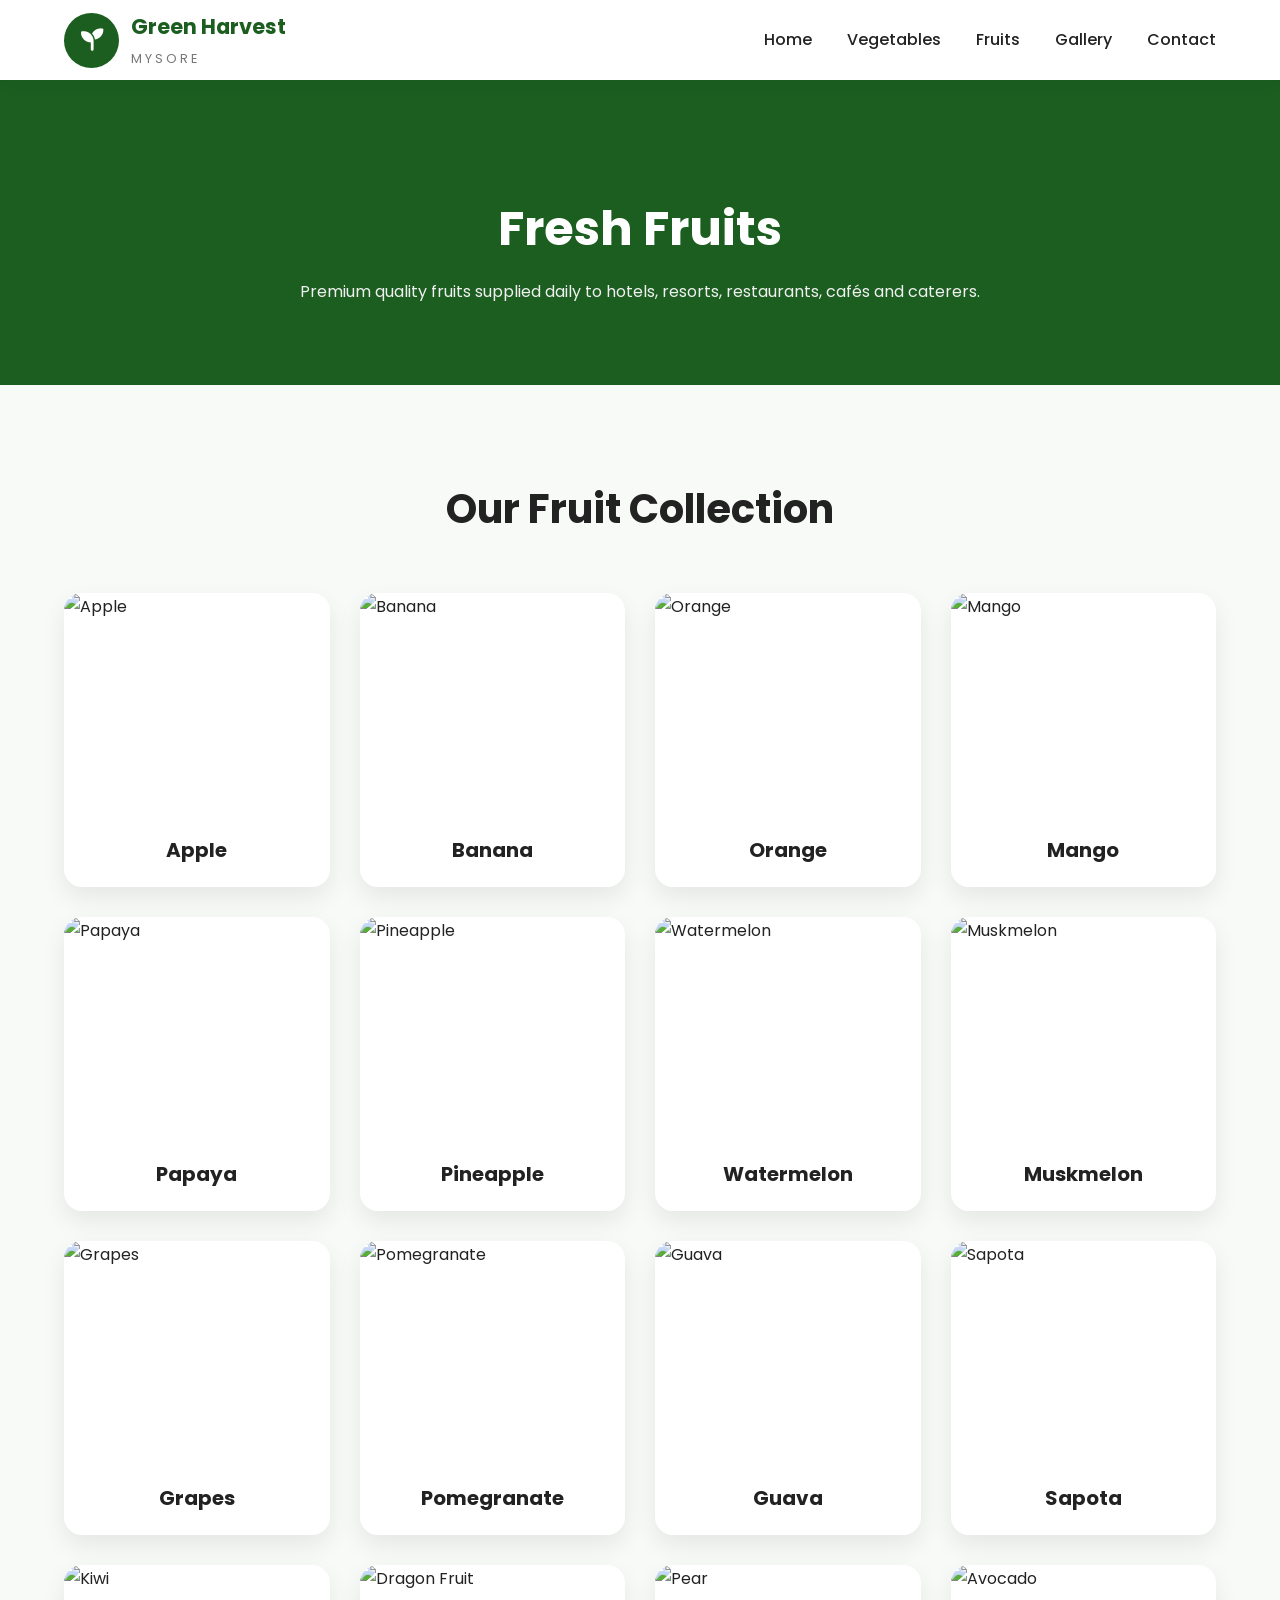
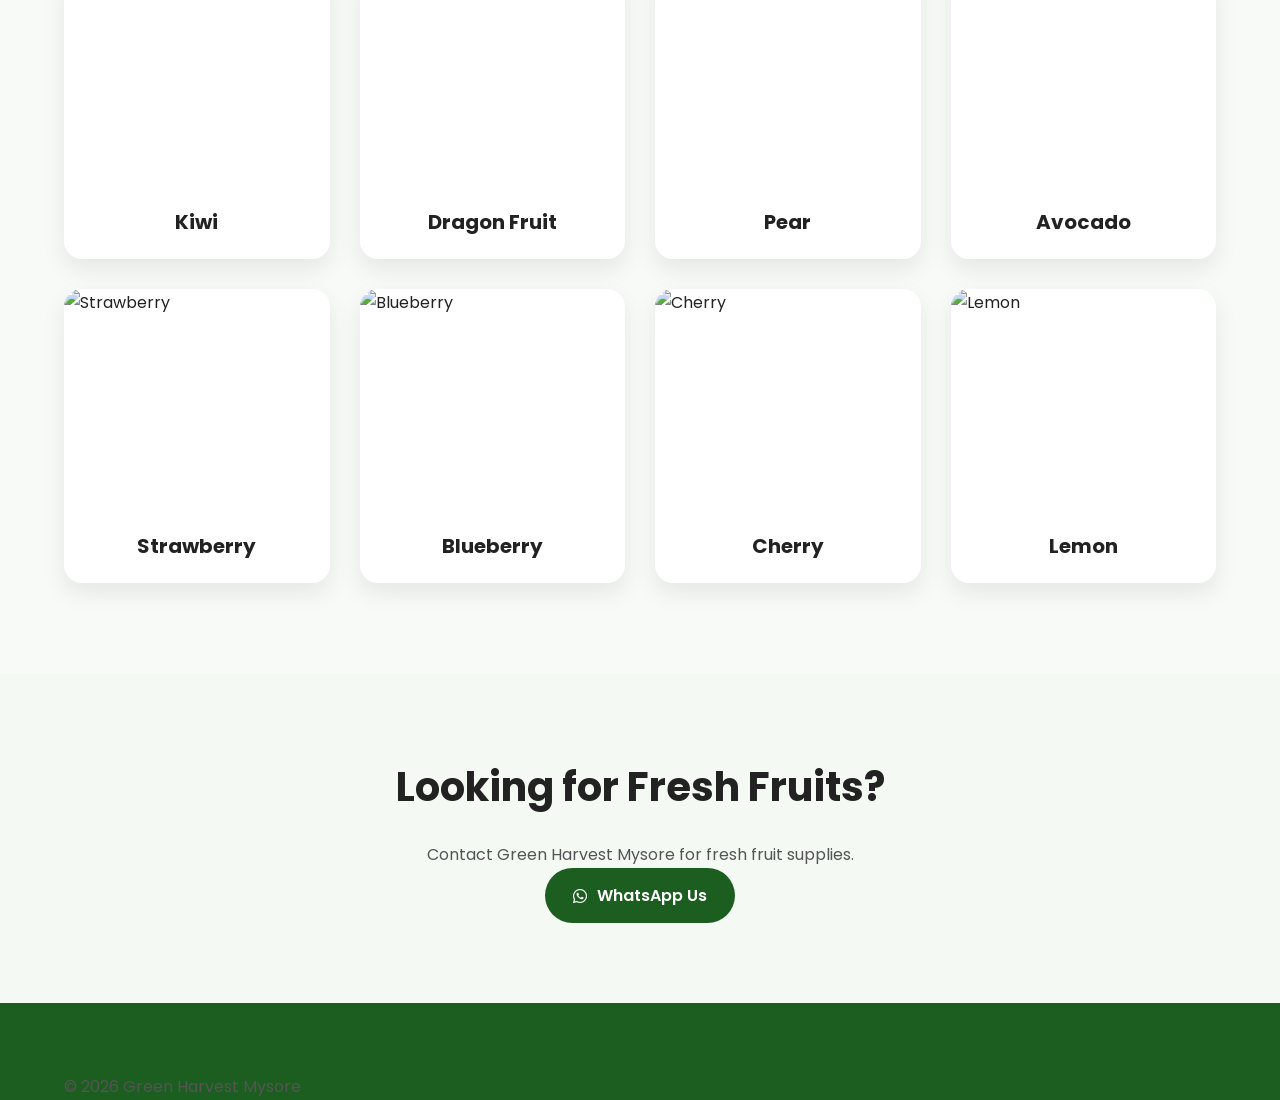
==== fruits.html @ 1bd70e09 "Added vegetables and fruits catalogue pages" ====
<!DOCTYPE html>
<html lang="en">

<head>

    <meta charset="UTF-8">
    <meta name="viewport" content="width=device-width, initial-scale=1.0">

    <title>Fresh Fruits | Green Harvest Mysore</title>

    <link rel="stylesheet" href="css/style.css">
    <link rel="stylesheet" href="css/responsive.css">

    <link rel="preconnect" href="https://fonts.googleapis.com">

    <link rel="preconnect" href="https://fonts.gstatic.com" crossorigin>

    <link href="https://fonts.googleapis.com/css2?family=Poppins:wght@300;400;500;600;700&display=swap" rel="stylesheet">

    <link rel="stylesheet"
        href="https://cdnjs.cloudflare.com/ajax/libs/font-awesome/6.7.2/css/all.min.css">

</head>

<body>

<!-- HEADER -->

<header class="header">

<div class="container navbar">

<a href="index.html" class="logo">

<div class="logo-icon">

<i class="fa-solid fa-seedling"></i>

</div>

<div>

<h2>Green Harvest</h2>

<span>MYSORE</span>

</div>

</a>

<nav>

<ul class="nav-links">

<li><a href="index.html">Home</a></li>

<li><a href="vegetables.html">Vegetables</a></li>

<li><a href="fruits.html" class="active">Fruits</a></li>

<li><a href="index.html#gallery">Gallery</a></li>

<li><a href="index.html#contact">Contact</a></li>

</ul>

</nav>

</div>

</header>

<!-- HERO -->

<section class="page-hero">

<div class="container">

<h1>Fresh Fruits</h1>

<p>

Premium quality fruits supplied daily to hotels,
resorts, restaurants, cafés and caterers.

</p>

</div>

</section>

<!-- FRUITS -->

<section class="catalogue section">

<div class="container">

<h2 class="catalog-title">

Our Fruit Collection

</h2>

<div class="catalog-grid">

<div class="catalog-card">
<img src="images/fruits/apple.jpg" alt="Apple">
<h3>Apple</h3>
</div>

<div class="catalog-card">
<img src="images/fruits/banana.jpg" alt="Banana">
<h3>Banana</h3>
</div>

<div class="catalog-card">
<img src="images/fruits/orange.jpg" alt="Orange">
<h3>Orange</h3>
</div>

<div class="catalog-card">
<img src="images/fruits/mango.jpg" alt="Mango">
<h3>Mango</h3>
</div>

<div class="catalog-card">
<img src="images/fruits/papaya.jpg" alt="Papaya">
<h3>Papaya</h3>
</div>

<div class="catalog-card">
<img src="images/fruits/pineapple.jpg" alt="Pineapple">
<h3>Pineapple</h3>
</div>

<div class="catalog-card">
<img src="images/fruits/watermelon.jpg" alt="Watermelon">
<h3>Watermelon</h3>
</div>

<div class="catalog-card">
<img src="images/fruits/muskmelon.jpg" alt="Muskmelon">
<h3>Muskmelon</h3>
</div>

<div class="catalog-card">
<img src="images/fruits/grapes.jpg" alt="Grapes">
<h3>Grapes</h3>
</div>

<div class="catalog-card">
<img src="images/fruits/pomegranate.jpg" alt="Pomegranate">
<h3>Pomegranate</h3>
</div>

<div class="catalog-card">
<img src="images/fruits/guava.jpg" alt="Guava">
<h3>Guava</h3>
</div>

<div class="catalog-card">
<img src="images/fruits/sapota.jpg" alt="Sapota">
<h3>Sapota</h3>
</div>

<div class="catalog-card">
<img src="images/fruits/kiwi.jpg" alt="Kiwi">
<h3>Kiwi</h3>
</div>

<div class="catalog-card">
<img src="images/fruits/dragon-fruit.jpg" alt="Dragon Fruit">
<h3>Dragon Fruit</h3>
</div>

<div class="catalog-card">
<img src="images/fruits/pear.jpg" alt="Pear">
<h3>Pear</h3>
</div>

<div class="catalog-card">
<img src="images/fruits/avocado.jpg" alt="Avocado">
<h3>Avocado</h3>
</div>

<div class="catalog-card">
<img src="images/fruits/strawberry.jpg" alt="Strawberry">
<h3>Strawberry</h3>
</div>

<div class="catalog-card">
<img src="images/fruits/blueberry.jpg" alt="Blueberry">
<h3>Blueberry</h3>
</div>

<div class="catalog-card">
<img src="images/fruits/cherry.jpg" alt="Cherry">
<h3>Cherry</h3>
</div>

<div class="catalog-card">
<img src="images/fruits/lemon.jpg" alt="Lemon">
<h3>Lemon</h3>
</div>

</div>

</div>

</section>

<!-- CONTACT CTA -->

<section class="contact-banner">

<div class="container">

<h2>

Looking for Fresh Fruits?

</h2>

<p>

Contact Green Harvest Mysore for fresh fruit supplies.

</p>

<a href="https://wa.me/917022306347"

class="primary-btn"

target="_blank">

<i class="fa-brands fa-whatsapp"></i>

WhatsApp Us

</a>

</div>

</section>

<!-- FOOTER -->

<footer>

<div class="container">

<p>

© 2026 Green Harvest Mysore

</p>

</div>

</footer>

</body>

</html>
---- css/style.css ----
/* ==========================================
   GREEN HARVEST MYSORE
   MAIN STYLESHEET
========================================== */

/* Google Font */
@import url('https://fonts.googleapis.com/css2?family=Poppins:wght@300;400;500;600;700;800&display=swap');

/* ========= ROOT ========= */

:root{
    --primary:#1B5E20;
    --primary-light:#2E7D32;
    --accent:#66BB6A;
    --white:#ffffff;
    --dark:#222;
    --text:#555;
    --bg:#f8faf8;
    --shadow:0 10px 30px rgba(0,0,0,.08);
    --radius:16px;
    --transition:.35s ease;
}

/* ========= RESET ========= */

*{
    margin:0;
    padding:0;
    box-sizing:border-box;
}

html{
    scroll-behavior:smooth;
}

body{
    font-family:'Poppins',sans-serif;
    background:var(--bg);
    color:var(--dark);
    line-height:1.7;
    overflow-x:hidden;
}

img{
    width:100%;
    display:block;
}

a{
    text-decoration:none;
    color:inherit;
}

ul{
    list-style:none;
}

.container{
    width:min(1200px,90%);
    margin:auto;
}

.section{
    padding:90px 0;
}

/* ========= TYPOGRAPHY ========= */

h1,h2,h3,h4{
    color:var(--dark);
    font-weight:700;
}

h1{
    font-size:3.6rem;
    line-height:1.2;
}

h2{
    font-size:2.5rem;
    margin-bottom:20px;
}

h3{
    font-size:1.3rem;
}

p{
    color:var(--text);
}

.section-heading{
    text-align:center;
    max-width:700px;
    margin:0 auto 60px;
}

.section-heading span,
.section-badge{
    display:inline-block;
    background:#e8f5e9;
    color:var(--primary);
    padding:8px 18px;
    border-radius:50px;
    font-weight:600;
    margin-bottom:15px;
}

/* ========= BUTTONS ========= */

.primary-btn,
.secondary-btn,
.call-btn,
.whatsapp-btn{
    display:inline-flex;
    align-items:center;
    justify-content:center;
    gap:10px;
    padding:14px 28px;
    border-radius:50px;
    font-weight:600;
    transition:var(--transition);
}

.primary-btn{
    background:var(--primary);
    color:#fff;
}

.primary-btn:hover{
    background:var(--primary-light);
    transform:translateY(-3px);
}

.secondary-btn{
    border:2px solid var(--primary);
    color:var(--primary);
}

.secondary-btn:hover{
    background:var(--primary);
    color:#fff;
}

/* ========= TOP BAR ========= */

.top-bar{
    background:var(--primary);
    color:#fff;
    font-size:.9rem;
    padding:10px 0;
}

.top-bar-content{
    display:flex;
    justify-content:space-between;
    flex-wrap:wrap;
    gap:20px;
}

.top-bar i{
    margin-right:8px;
}

/* ========= HEADER ========= */

.header{
    position:sticky;
    top:0;
    z-index:999;
    background:rgba(255,255,255,.95);
    backdrop-filter:blur(12px);
    box-shadow:0 2px 20px rgba(0,0,0,.05);
}

.navbar{
    display:flex;
    justify-content:space-between;
    align-items:center;
    height:80px;
}

.logo{
    display:flex;
    align-items:center;
    gap:12px;
}

.logo-icon{
    width:55px;
    height:55px;
    border-radius:50%;
    background:var(--primary);
    color:#fff;
    display:flex;
    align-items:center;
    justify-content:center;
    font-size:1.4rem;
}

.logo h2{
    margin:0;
    font-size:1.3rem;
    color:var(--primary);
}

.logo span{
    letter-spacing:3px;
    font-size:.8rem;
    color:#777;
}

.nav-links{
    display:flex;
    gap:35px;
}

.nav-links a{
    font-weight:500;
    transition:.3s;
}

.nav-links a:hover{
    color:var(--primary);
}

.nav-buttons{
    display:flex;
    gap:15px;
}

.call-btn{
    border:2px solid var(--primary);
    color:var(--primary);
}

.call-btn:hover{
    background:var(--primary);
    color:#fff;
}

.whatsapp-btn{
    background:#25D366;
    color:#fff;
}

.whatsapp-btn:hover{
    transform:translateY(-3px);
}

.hamburger{
    display:none;
    cursor:pointer;
}

.hamburger span{
    width:28px;
    height:3px;
    background:#222;
    margin:5px 0;
    display:block;
}

/* ========= HERO ========= */

.hero{
    position:relative;
    min-height:90vh;
    display:flex;
    align-items:center;
    overflow:hidden;
    background:linear-gradient(135deg,#f5fff5,#e8f5e9);
}

.hero-container{
    display:grid;
    grid-template-columns:1fr 1fr;
    align-items:center;
    gap:60px;
}

.hero-badge{
    display:inline-flex;
    align-items:center;
    gap:10px;
    padding:10px 20px;
    background:#fff;
    border-radius:50px;
    color:var(--primary);
    box-shadow:var(--shadow);
    margin-bottom:25px;
}

.hero h1 span{
    color:var(--primary);
}

.hero p{
    margin:25px 0;
    font-size:1.05rem;
}

.hero-buttons{
    display:flex;
    gap:20px;
    margin-bottom:35px;
}

.hero-features{
    display:flex;
    gap:30px;
    flex-wrap:wrap;
}

.hero-features div{
    display:flex;
    align-items:center;
    gap:8px;
    font-weight:500;
}

.hero-features i{
    color:var(--primary);
}

.hero-image img{
    border-radius:25px;
    box-shadow:var(--shadow);
}
/*==========================================
ABOUT
==========================================*/

.about-grid{
    display:grid;
    grid-template-columns:repeat(2,1fr);
    gap:70px;
    align-items:center;
}

.about-image img{
    border-radius:20px;
    box-shadow:var(--shadow);
}

.about-content p{
    margin:20px 0;
}

.about-features{
    margin-top:35px;
    display:grid;
    gap:20px;
}

.feature{
    display:flex;
    align-items:center;
    gap:18px;
    background:#fff;
    padding:18px;
    border-radius:15px;
    box-shadow:var(--shadow);
}

.feature i{
    width:60px;
    height:60px;
    border-radius:50%;
    background:var(--primary);
    color:#fff;
    display:flex;
    justify-content:center;
    align-items:center;
    font-size:1.3rem;
}

/*==========================================
WHY CHOOSE US
==========================================*/

.why{
    background:#f4f9f4;
}

.why-grid{
    display:grid;
    grid-template-columns:repeat(auto-fit,minmax(250px,1fr));
    gap:30px;
}

.why-card{
    background:#fff;
    padding:35px 25px;
    text-align:center;
    border-radius:20px;
    box-shadow:var(--shadow);
    transition:var(--transition);
}

.why-card:hover{
    transform:translateY(-10px);
}

.why-card i{
    width:75px;
    height:75px;
    border-radius:50%;
    background:var(--primary);
    color:#fff;
    display:flex;
    align-items:center;
    justify-content:center;
    font-size:28px;
    margin:auto auto 20px;
}

.why-card h3{
    margin-bottom:12px;
}

/*==========================================
PRODUCTS
==========================================*/

.product-grid{
    display:grid;
    grid-template-columns:repeat(auto-fit,minmax(260px,1fr));
    gap:35px;
}

.product-card{
    background:#fff;
    border-radius:20px;
    overflow:hidden;
    box-shadow:var(--shadow);
    transition:var(--transition);
}

.product-card:hover{
    transform:translateY(-10px);
}

.product-card img{
    height:250px;
    object-fit:cover;
}

.product-content{
    padding:25px;
}

.product-content h3{
    margin-bottom:15px;
}

.product-content p{
    margin-bottom:20px;
}

.product-content a{
    display:inline-block;
    color:var(--primary);
    font-weight:600;
}

/*==========================================
INDUSTRIES
==========================================*/

.industries{
    background:#f7faf7;
}

.industry-grid{
    display:grid;
    grid-template-columns:repeat(auto-fit,minmax(180px,1fr));
    gap:25px;
}

.industry-card{
    background:#fff;
    border-radius:18px;
    padding:30px;
    text-align:center;
    box-shadow:var(--shadow);
    transition:var(--transition);
}

.industry-card:hover{
    transform:translateY(-8px);
}

.industry-card i{
    font-size:38px;
    color:var(--primary);
    margin-bottom:15px;
}

/*==========================================
PROCESS
==========================================*/

.process-grid{
    display:grid;
    grid-template-columns:repeat(auto-fit,minmax(240px,1fr));
    gap:30px;
}

.process-card{
    position:relative;
    background:#fff;
    padding:40px 25px;
    border-radius:20px;
    text-align:center;
    box-shadow:var(--shadow);
}

.number{
    width:70px;
    height:70px;
    border-radius:50%;
    background:var(--primary);
    color:#fff;
    display:flex;
    justify-content:center;
    align-items:center;
    font-size:22px;
    font-weight:bold;
    margin:0 auto 25px;
}

.process-card h3{
    margin-bottom:15px;
}

/*==========================================
GALLERY
==========================================*/

.gallery{
    background:#f5faf5;
}

.gallery-grid{
    display:grid;
    grid-template-columns:repeat(auto-fit,minmax(280px,1fr));
    gap:20px;
}

.gallery-grid img{
    height:260px;
    object-fit:cover;
    border-radius:18px;
    box-shadow:var(--shadow);
    transition:var(--transition);
    cursor:pointer;
}

.gallery-grid img:hover{
    transform:scale(1.05);
}
/*==========================================
CONTACT
==========================================*/

.contact{
    background:#ffffff;
}

.contact-wrapper{
    display:grid;
    grid-template-columns:1fr 1fr;
    gap:60px;
    align-items:start;
}

.contact-info p{
    margin-bottom:25px;
}

.contact-item{
    display:flex;
    align-items:flex-start;
    gap:18px;
    margin-bottom:25px;
}

.contact-item i{
    width:55px;
    height:55px;
    border-radius:50%;
    background:var(--primary);
    color:#fff;
    display:flex;
    align-items:center;
    justify-content:center;
    font-size:20px;
    flex-shrink:0;
}

.contact-buttons{
    display:flex;
    gap:15px;
    margin-top:30px;
    flex-wrap:wrap;
}

/* Form */

.contact-form{
    background:#fff;
    padding:40px;
    border-radius:20px;
    box-shadow:var(--shadow);
}

.contact-form form{
    display:flex;
    flex-direction:column;
    gap:20px;
}

.contact-form input,
.contact-form textarea{
    width:100%;
    padding:16px;
    border:1px solid #ddd;
    border-radius:12px;
    font-family:inherit;
    font-size:15px;
    transition:var(--transition);
}

.contact-form input:focus,
.contact-form textarea:focus{
    outline:none;
    border-color:var(--primary);
    box-shadow:0 0 0 3px rgba(27,94,32,.15);
}

.contact-form textarea{
    resize:vertical;
    min-height:150px;
}

.contact-form button{
    border:none;
    cursor:pointer;
}

/*==========================================
GOOGLE MAP
==========================================*/

.map{
    width:100%;
}

.map iframe{
    width:100%;
    height:450px;
    border:none;
}

/*==========================================
FOOTER
==========================================*/

footer{
    background:#1B5E20;
    color:#fff;
    padding-top:70px;
}

.footer-grid{
    display:grid;
    grid-template-columns:2fr 1fr 1fr;
    gap:40px;
}

.footer-grid h3,
.footer-grid h4{
    color:#fff;
    margin-bottom:20px;
}

.footer-grid p,
.footer-grid a{
    color:rgba(255,255,255,.85);
}

.footer-grid ul li{
    margin-bottom:12px;
}

.footer-grid a:hover{
    color:#fff;
}

.footer-bottom{
    margin-top:50px;
    border-top:1px solid rgba(255,255,255,.15);
    text-align:center;
    padding:25px 0;
}

/*==========================================
FLOATING WHATSAPP
==========================================*/

.floating-whatsapp{
    position:fixed;
    right:25px;
    bottom:25px;
    width:60px;
    height:60px;
    background:#25D366;
    color:#fff;
    border-radius:50%;
    display:flex;
    align-items:center;
    justify-content:center;
    font-size:30px;
    box-shadow:0 10px 25px rgba(0,0,0,.2);
    z-index:1000;
    transition:var(--transition);
}

.floating-whatsapp:hover{
    transform:scale(1.1);
}

/*==========================================
BACK TO TOP
==========================================*/

#backToTop{
    position: fixed;
    right: 25px;
    bottom: 100px;

    width: 55px;
    height: 55px;

    display: flex;
    justify-content: center;
    align-items: center;

    border: none;
    border-radius: 50%;

    background: var(--primary);
    color: #fff;

    cursor: pointer;

    box-shadow: var(--shadow);

    z-index: 999;

    transition: .3s ease;

    display: none;
}

#backToTop i{
    font-size: 20px;
    line-height: 1;
}

#backToTop:hover{
    transform:translateY(-5px);
}

/*==========================================
ANIMATIONS
==========================================*/

.fade-up{
    opacity:0;
    transform:translateY(40px);
    transition:all .8s ease;
}

.fade-up.show{
    opacity:1;
    transform:translateY(0);
}

/*==========================================
SCROLLBAR
==========================================*/

::-webkit-scrollbar{
    width:10px;
}

::-webkit-scrollbar-track{
    background:#f1f1f1;
}

::-webkit-scrollbar-thumb{
    background:var(--primary);
    border-radius:10px;
}

::-webkit-scrollbar-thumb:hover{
    background:var(--primary-light);
}

/*==========================================
IMAGE HOVER EFFECT
==========================================*/

.product-card,
.why-card,
.industry-card,
.process-card,
.gallery-grid img{
    transition:all .35s ease;
}

.product-card:hover,
.why-card:hover,
.industry-card:hover,
.process-card:hover{
    box-shadow:0 18px 40px rgba(0,0,0,.12);
}
/*============================
PAGE HERO
=============================*/

.page-hero{

background:#1B5E20;

padding:120px 0 80px;

text-align:center;

color:#fff;

}

.page-hero h1{

color:#fff;

font-size:48px;

margin-bottom:20px;

}

.page-hero p{

color:#f0f0f0;

max-width:700px;

margin:auto;

}

/*============================
CATALOGUE
=============================*/

.catalog-title{

text-align:center;

margin-bottom:50px;

}

.catalog-grid{

display:grid;

grid-template-columns:repeat(auto-fit,minmax(220px,1fr));

gap:30px;

}

.catalog-card{

background:#fff;

border-radius:18px;

overflow:hidden;

box-shadow:0 10px 25px rgba(0,0,0,.08);

transition:.3s;

}

.catalog-card:hover{

transform:translateY(-8px);

}

.catalog-card img{

width:100%;

height:220px;

object-fit:cover;

}

.catalog-card h3{

padding:20px;

text-align:center;

font-size:20px;

}

/*============================
CONTACT BANNER
=============================*/

.contact-banner{

background:#F4F9F4;

padding:80px 0;

text-align:center;

}

.contact-banner h2{

margin-bottom:20px;

}
---- css/responsive.css ----
/*==========================================
TABLETS (992px)
==========================================*/

@media (max-width:992px){

    h1{
        font-size:2.8rem;
    }

    h2{
        font-size:2rem;
    }

    .hero-container,
    .about-grid,
    .contact-wrapper{
        grid-template-columns:1fr;
        text-align:center;
    }

    .hero-image{
        order:-1;
    }

    .about-features{
        text-align:left;
    }

    .hero-buttons,
    .contact-buttons{
        justify-content:center;
    }

    .footer-grid{
        grid-template-columns:1fr 1fr;
        gap:30px;
    }

}

/*==========================================
MOBILE (768px)
==========================================*/

@media (max-width:768px){

    .section{
        padding:70px 0;
    }

    .top-bar{
        display:none;
    }

    .navbar{
        height:70px;
    }

    .nav-links{

        position:absolute;
        top:70px;
        left:0;
        width:100%;
        background:#fff;

        flex-direction:column;

        text-align:center;

        padding:25px 0;

        display:none;

        box-shadow:0 10px 20px rgba(0,0,0,.08);

    }

    .nav-links.active{
        display:flex;
    }

    .hamburger{
        display:block;
    }

    .nav-buttons{
        display:none;
    }

    h1{
        font-size:2.3rem;
    }

    h2{
        font-size:1.8rem;
    }

    .hero{
        min-height:auto;
        padding:70px 0;
    }

    .hero-buttons{
        flex-direction:column;
        align-items:center;
    }

    .hero-features{
        justify-content:center;
    }

    .product-grid,
    .why-grid,
    .industry-grid,
    .process-grid,
    .gallery-grid{
        grid-template-columns:1fr;
    }

    .footer-grid{
        grid-template-columns:1fr;
        text-align:center;
    }

    .contact-form{
        padding:25px;
    }

}

/*==========================================
SMALL MOBILE (480px)
==========================================*/

@media (max-width:480px){

    .container{
        width:92%;
    }

    h1{
        font-size:2rem;
    }

    h2{
        font-size:1.6rem;
    }

    p{
        font-size:15px;
    }

    .primary-btn,
    .secondary-btn,
    .call-btn,
    .whatsapp-btn{
        width:100%;
    }

    .hero-buttons{
        width:100%;
    }

    .feature{
        flex-direction:column;
        text-align:center;
    }

    .contact-item{
        flex-direction:column;
        align-items:center;
        text-align:center;
    }

    .floating-whatsapp{
        width:55px;
        height:55px;
        font-size:26px;
        right:18px;
        bottom:18px;
    }

    #backToTop{
        width:50px;
        height:50px;
        right:18px;
        bottom:90px;
    }

}
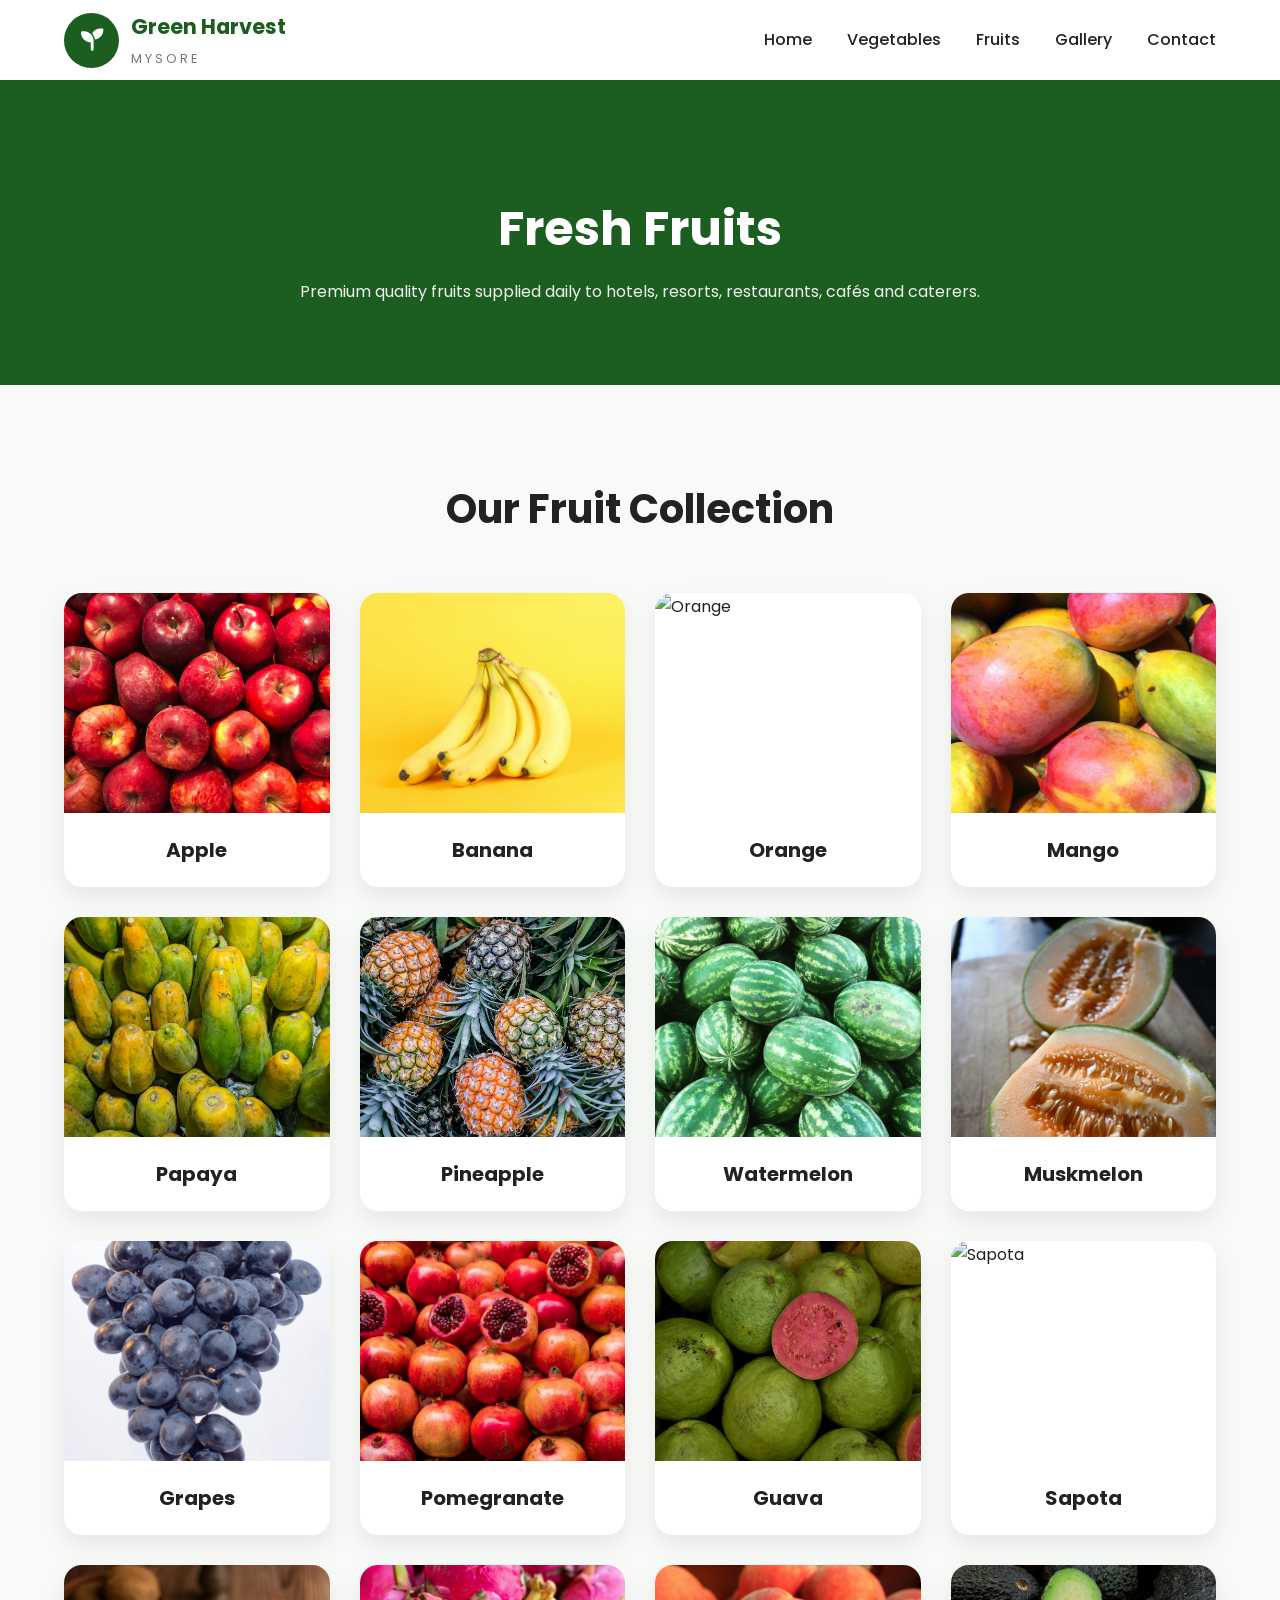
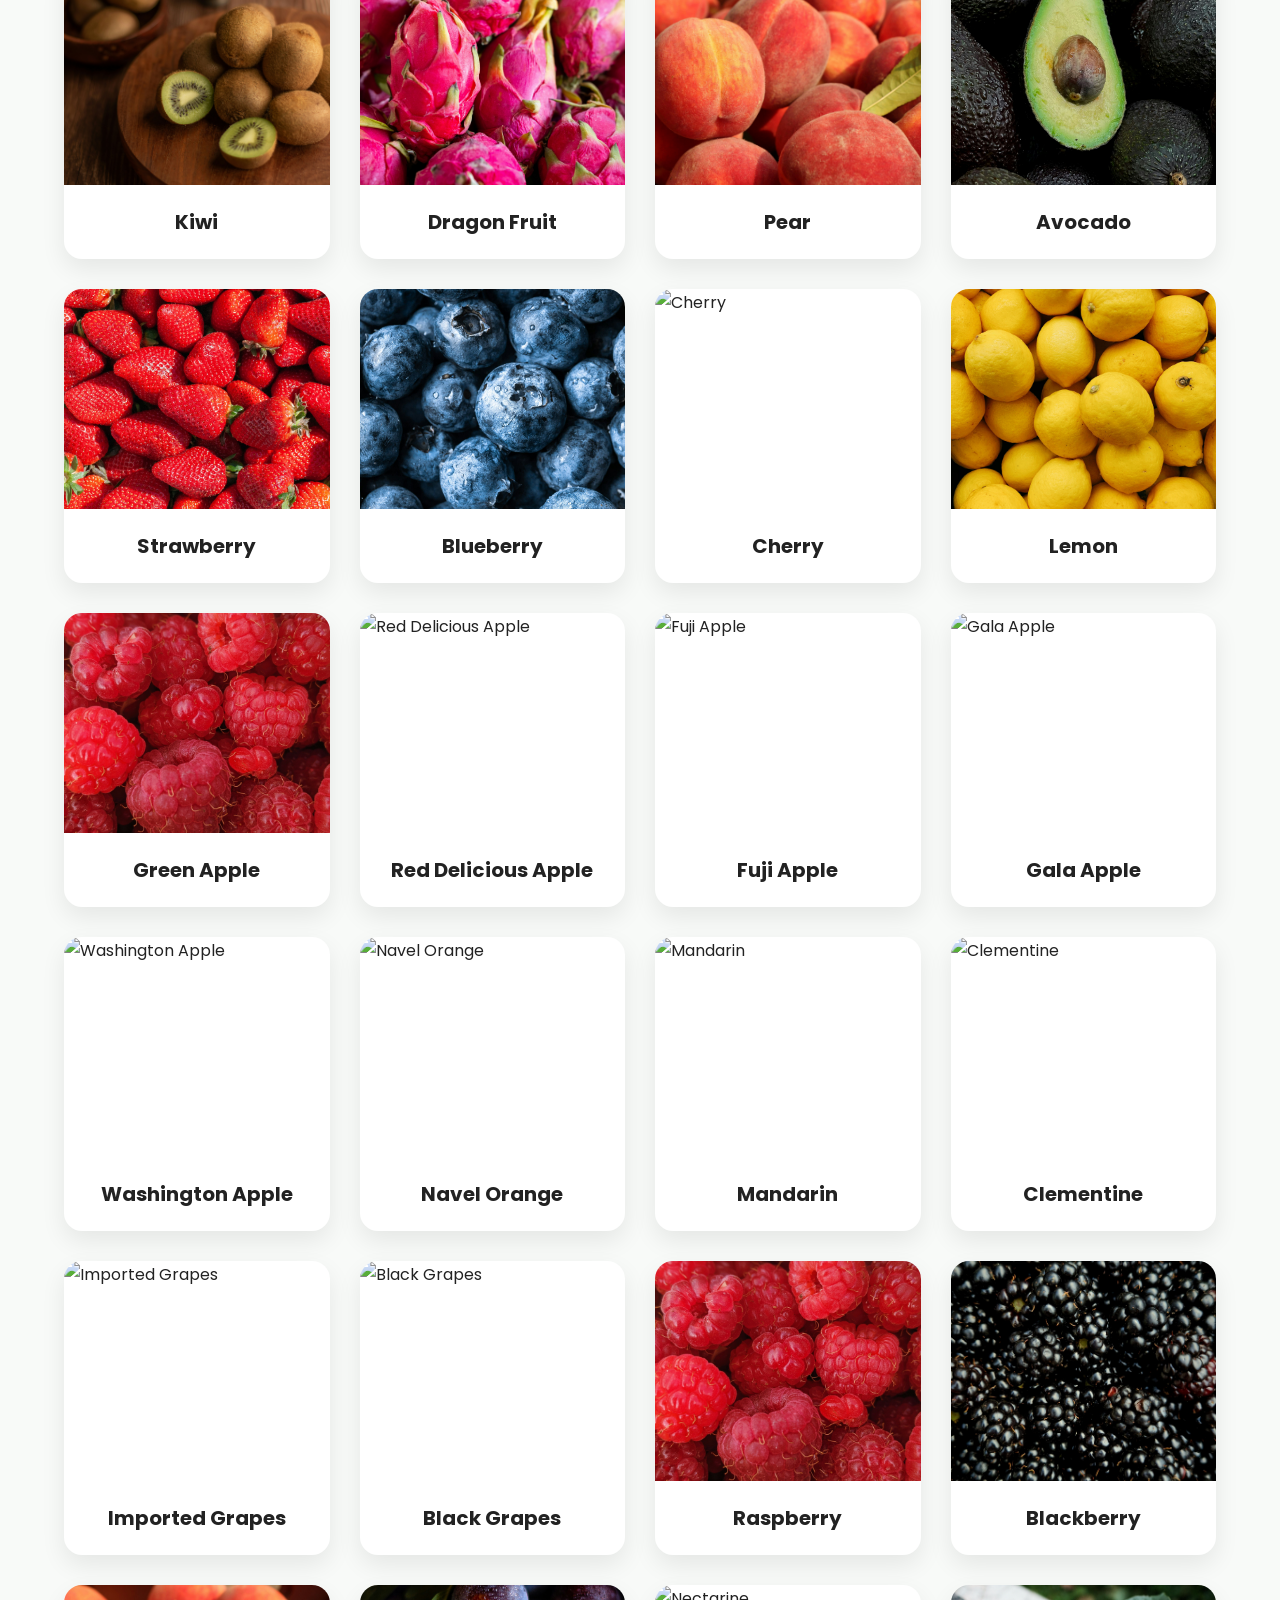
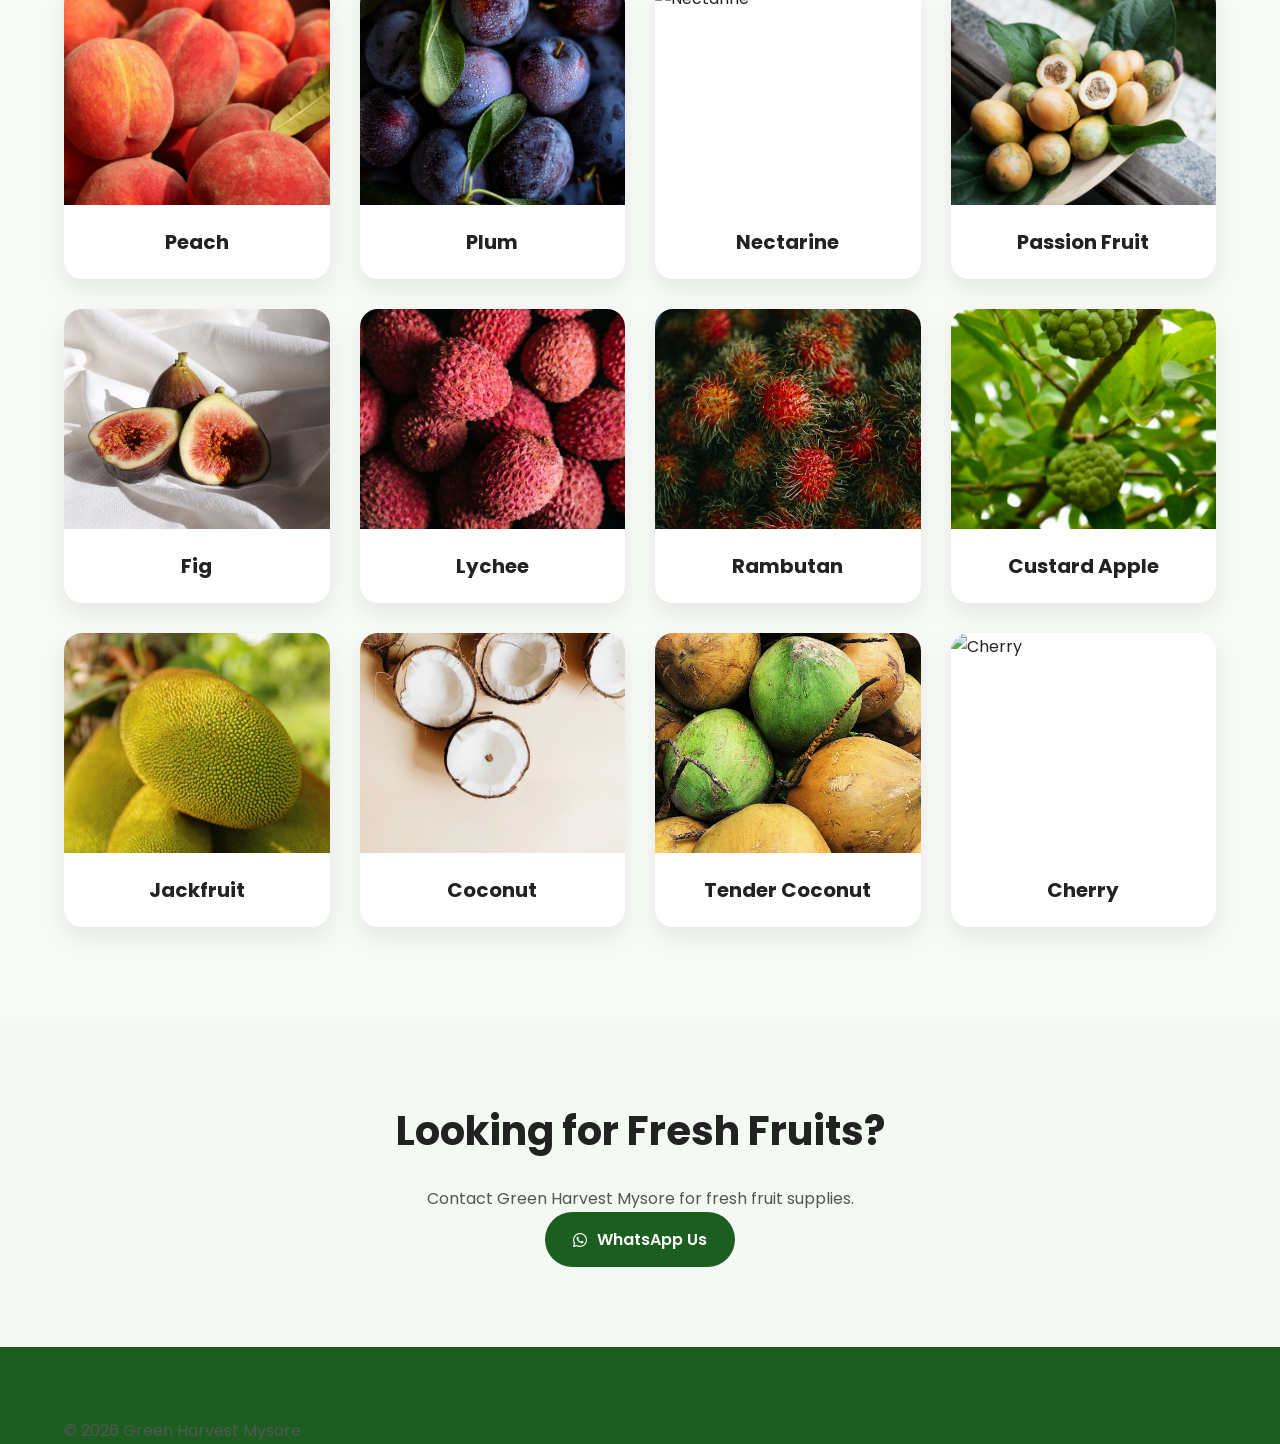
==== commit 62090c7c: "Added complete fruits and vegetables catalogue with image lightbox" ====
--- a/fruits.html
+++ b/fruits.html
@@ -104,12 +104,12 @@
 <div class="catalog-grid">
 
 <div class="catalog-card">
-<img src="images/fruits/apple.jpg" alt="Apple">
+<img src="images/fruits/f15.jpg" alt="Apple">
 <h3>Apple</h3>
 </div>
 
 <div class="catalog-card">
-<img src="images/fruits/banana.jpg" alt="Banana">
+<img src="images/fruits/f5.jpg" alt="Banana">
 <h3>Banana</h3>
 </div>
 
@@ -119,42 +119,42 @@
 </div>
 
 <div class="catalog-card">
-<img src="images/fruits/mango.jpg" alt="Mango">
+<img src="images/fruits/f9.jpg" alt="Mango">
 <h3>Mango</h3>
 </div>
 
 <div class="catalog-card">
-<img src="images/fruits/papaya.jpg" alt="Papaya">
+<img src="images/fruits/f16.jpg" alt="Papaya">
 <h3>Papaya</h3>
 </div>
 
 <div class="catalog-card">
-<img src="images/fruits/pineapple.jpg" alt="Pineapple">
+<img src="images/fruits/f22.jpg" alt="Pineapple">
 <h3>Pineapple</h3>
 </div>
 
 <div class="catalog-card">
-<img src="images/fruits/watermelon.jpg" alt="Watermelon">
+<img src="images/fruits/f21.jpg" alt="Watermelon">
 <h3>Watermelon</h3>
 </div>
 
 <div class="catalog-card">
-<img src="images/fruits/muskmelon.jpg" alt="Muskmelon">
+<img src="images/fruits/f26.jpg" alt="Muskmelon">
 <h3>Muskmelon</h3>
 </div>
 
 <div class="catalog-card">
-<img src="images/fruits/grapes.jpg" alt="Grapes">
+<img src="images/fruits/f2.jpg" alt="Grapes">
 <h3>Grapes</h3>
 </div>
 
 <div class="catalog-card">
-<img src="images/fruits/pomegranate.jpg" alt="Pomegranate">
+<img src="images/fruits/f10.jpg" alt="Pomegranate">
 <h3>Pomegranate</h3>
 </div>
 
 <div class="catalog-card">
-<img src="images/fruits/guava.jpg" alt="Guava">
+<img src="images/fruits/f29.jpg" alt="Guava">
 <h3>Guava</h3>
 </div>
 
@@ -164,32 +164,32 @@
 </div>
 
 <div class="catalog-card">
-<img src="images/fruits/kiwi.jpg" alt="Kiwi">
+<img src="images/fruits/f23.jpg" alt="Kiwi">
 <h3>Kiwi</h3>
 </div>
 
 <div class="catalog-card">
-<img src="images/fruits/dragon-fruit.jpg" alt="Dragon Fruit">
+<img src="images/fruits/f8.jpg" alt="Dragon Fruit">
 <h3>Dragon Fruit</h3>
 </div>
 
 <div class="catalog-card">
-<img src="images/fruits/pear.jpg" alt="Pear">
+<img src="images/fruits/f20.jpg" alt="Pear">
 <h3>Pear</h3>
 </div>
 
 <div class="catalog-card">
-<img src="images/fruits/avocado.jpg" alt="Avocado">
+<img src="images/fruits/f7.jpg" alt="Avocado">
 <h3>Avocado</h3>
 </div>
 
 <div class="catalog-card">
-<img src="images/fruits/strawberry.jpg" alt="Strawberry">
+<img src="images/fruits/f19.jpg" alt="Strawberry">
 <h3>Strawberry</h3>
 </div>
 
 <div class="catalog-card">
-<img src="images/fruits/blueberry.jpg" alt="Blueberry">
+<img src="images/fruits/f17.jpg" alt="Blueberry">
 <h3>Blueberry</h3>
 </div>
 
@@ -199,10 +199,128 @@
 </div>
 
 <div class="catalog-card">
-<img src="images/fruits/lemon.jpg" alt="Lemon">
+<img src="images/fruits/f27.jpg" alt="Lemon">
 <h3>Lemon</h3>
 </div>
-
+<div class="catalog-card">
+    <img src="images/fruits/f30.jpg" alt="Green Apple">
+    <h3>Green Apple</h3>
+</div>
+
+<div class="catalog-card">
+    <img src="images/fruits/f31.jpg" alt="Red Delicious Apple">
+    <h3>Red Delicious Apple</h3>
+</div>
+
+<div class="catalog-card">
+    <img src="images/fruits/f32.jpg" alt="Fuji Apple">
+    <h3>Fuji Apple</h3>
+</div>
+
+<div class="catalog-card">
+    <img src="images/fruits/f33.jpg" alt="Gala Apple">
+    <h3>Gala Apple</h3>
+</div>
+
+<div class="catalog-card">
+    <img src="images/fruits/f34.jpg" alt="Washington Apple">
+    <h3>Washington Apple</h3>
+</div>
+
+<div class="catalog-card">
+    <img src="images/fruits/f35.jpg" alt="Navel Orange">
+    <h3>Navel Orange</h3>
+</div>
+
+<div class="catalog-card">
+    <img src="images/fruits/f36.jpg" alt="Mandarin">
+    <h3>Mandarin</h3>
+</div>
+
+<div class="catalog-card">
+    <img src="images/fruits/f37.jpg" alt="Clementine">
+    <h3>Clementine</h3>
+</div>
+
+<div class="catalog-card">
+    <img src="images/fruits/f38.jpg" alt="Imported Grapes">
+    <h3>Imported Grapes</h3>
+</div>
+
+<div class="catalog-card">
+    <img src="images/fruits/f39.jpg" alt="Black Grapes">
+    <h3>Black Grapes</h3>
+</div>
+
+<div class="catalog-card">
+    <img src="images/fruits/f30.jpg" alt="Raspberry">
+    <h3>Raspberry</h3>
+</div>
+
+<div class="catalog-card">
+    <img src="images/fruits/f6.jpg" alt="Blackberry">
+    <h3>Blackberry</h3>
+</div>
+
+<div class="catalog-card">
+    <img src="images/fruits/f20.jpg" alt="Peach">
+    <h3>Peach</h3>
+</div>
+
+<div class="catalog-card">
+    <img src="images/fruits/f1.jpg" alt="Plum">
+    <h3>Plum</h3>
+</div>
+
+<div class="catalog-card">
+    <img src="images/fruits/f44.jpg" alt="Nectarine">
+    <h3>Nectarine</h3>
+</div>
+
+<div class="catalog-card">
+    <img src="images/fruits/f14.jpg" alt="Passion Fruit">
+    <h3>Passion Fruit</h3>
+</div>
+
+<div class="catalog-card">
+    <img src="images/fruits/v9.jpg" alt="Fig">
+    <h3>Fig</h3>
+</div>
+
+<div class="catalog-card">
+    <img src="images/fruits/f3.jpg" alt="Lychee">
+    <h3>Lychee</h3>
+</div>
+
+<div class="catalog-card">
+    <img src="images/fruits/f11.jpg" alt="Rambutan">
+    <h3>Rambutan</h3>
+</div>
+
+<div class="catalog-card">
+    <img src="images/fruits/f25.jpg" alt="Custard Apple">
+    <h3>Custard Apple</h3>
+</div>
+
+<div class="catalog-card">
+    <img src="images/fruits/f24.jpg" alt="Jackfruit">
+    <h3>Jackfruit</h3>
+</div>
+
+<div class="catalog-card">
+    <img src="images/fruits/v49.jpg" alt="Coconut">
+    <h3>Coconut</h3>
+</div>
+
+<div class="catalog-card">
+    <img src="images/fruits/f4.jpg" alt="Tender Coconut">
+    <h3>Tender Coconut</h3>
+</div>
+
+<div class="catalog-card">
+    <img src="images/fruits/f53.jpg" alt="Cherry">
+    <h3>Cherry</h3>
+</div>
 </div>
 
 </div>
@@ -242,6 +360,9 @@
 </div>
 
 </section>
+<button id="backToTop">
+    <i class="fa-solid fa-arrow-up"></i>
+</button>
 
 <!-- FOOTER -->
 
@@ -258,6 +379,13 @@
 </div>
 
 </footer>
+<!-- Image Lightbox -->
+
+<div id="lightbox" class="lightbox">
+    <span class="lightbox-close">&times;</span>
+    <img id="lightbox-img" src="" alt="">
+</div>
+<script src="js/script.js"></script>
 
 </body>
 
--- a/css/style.css
+++ b/css/style.css
@@ -943,4 +943,104 @@
 
 margin-bottom:20px;
 
+}
+/* ==========================
+   IMAGE LIGHTBOX
+========================== */
+
+.lightbox{
+
+    display:none;
+
+    position:fixed;
+
+    z-index:9999;
+
+    inset:0;
+
+    background:rgba(0,0,0,.9);
+
+    justify-content:center;
+
+    align-items:center;
+
+    padding:40px;
+
+}
+
+.lightbox.show{
+
+    display:flex;
+
+}
+
+.lightbox img{
+
+    width:500px;          /* Desktop size */
+    max-width:75vw;       /* Responsive */
+    max-height:75vh;
+
+    object-fit:contain;
+
+    border-radius:15px;
+
+    box-shadow:0 20px 60px rgba(0,0,0,.4);
+
+    animation:zoomIn .3s ease;
+
+}
+@media (max-width:768px){
+
+    .lightbox img{
+
+        width:300px;
+        max-width:90vw;
+        max-height:70vh;
+
+    }
+
+}
+
+.lightbox-close{
+
+    position:absolute;
+
+    top:20px;
+
+    right:35px;
+
+    color:#fff;
+
+    font-size:45px;
+
+    cursor:pointer;
+
+    font-weight:bold;
+
+}
+
+.catalog-card img{
+
+    cursor:pointer;
+
+}
+
+@keyframes zoomIn{
+
+from{
+
+transform:scale(.8);
+
+opacity:0;
+
+}
+
+to{
+
+transform:scale(1);
+
+opacity:1;
+
+}
+
 }
